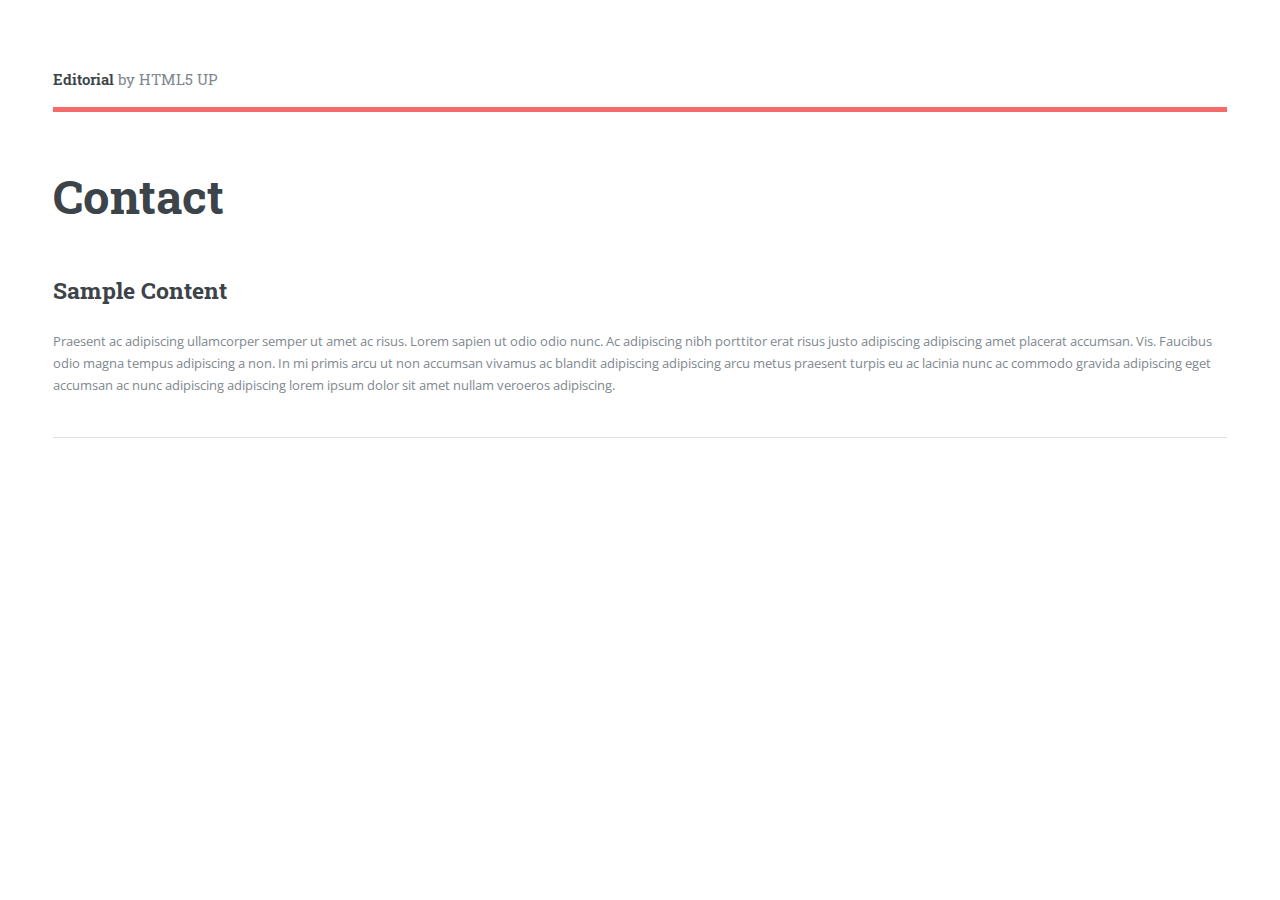
==== contact.html @ 6724f09d "Sitio web original" ====
<!DOCTYPE HTML>
<!--
	Editorial by HTML5 UP
	html5up.net | @ajlkn
	Free for personal and commercial use under the CCA 3.0 license (html5up.net/license)
-->
<html>
	<head>
		<title>Elements - Editorial by HTML5 UP</title>
		<meta charset="utf-8" />
		<meta name="viewport" content="width=device-width, initial-scale=1, user-scalable=no" />
		<link rel="stylesheet" href="assets/css/main.css" />
	</head>
	<body class="is-preload">

		<!-- Wrapper -->
			<div id="wrapper">

				<!-- Main -->
					<div id="main">
						<div class="inner">

							<!-- Header -->
								<header id="header">
									<a href="index.html" class="logo"><strong>Editorial</strong> by HTML5 UP</a>
									<ul class="icons">
										<li><a href="#" class="icon brands fa-twitter"><span class="label">Twitter</span></a></li>
										<li><a href="#" class="icon brands fa-facebook-f"><span class="label">Facebook</span></a></li>
										<li><a href="#" class="icon brands fa-snapchat-ghost"><span class="label">Snapchat</span></a></li>
										<li><a href="#" class="icon brands fa-instagram"><span class="label">Instagram</span></a></li>
										<li><a href="#" class="icon brands fa-medium-m"><span class="label">Medium</span></a></li>
									</ul>
								</header>

							<!-- Content -->
								<section>
									<header class="main">
										<h1>Contact</h1>
									</header>

									<!-- Content -->
										<h2 id="content">Sample Content</h2>
										<p>Praesent ac adipiscing ullamcorper semper ut amet ac risus. Lorem sapien ut odio odio nunc. Ac adipiscing nibh porttitor erat risus justo adipiscing adipiscing amet placerat accumsan. Vis. Faucibus odio magna tempus adipiscing a non. In mi primis arcu ut non accumsan vivamus ac blandit adipiscing adipiscing arcu metus praesent turpis eu ac lacinia nunc ac commodo gravida adipiscing eget accumsan ac nunc adipiscing adipiscing lorem ipsum dolor sit amet nullam veroeros adipiscing.</p>

									<hr class="major" />

										<!-- contact -->
										<!-- /contact -->


								</section>

						</div>
					</div>

				<!-- Sidebar -->
					<div id="sidebar">
						<div class="inner">

							<!-- widget-search -->

							<!-- /widget-search -->

							<!-- menu -->
							
							<!-- /menu -->	
								

							<!-- Section -->
								<section>
									<header class="major">
										<h2>Ante interdum</h2>
									</header>
                                    
                                    <!-- widget-minipost -->

							        <!-- /widget-minipost -->
									

									<ul class="actions">
										<li><a href="#" class="button">More</a></li>
									</ul>
								</section>

							<!-- Section -->
								<section>
									<header class="major">
										<h2>Get in touch</h2>
									</header>
									<p>Sed varius enim lorem ullamcorper dolore aliquam aenean ornare velit lacus, ac varius enim lorem ullamcorper dolore. Proin sed aliquam facilisis ante interdum. Sed nulla amet lorem feugiat tempus aliquam.</p>
									<ul class="contact">
										<li class="icon solid fa-envelope"><a href="#">information@untitled.tld</a></li>
										<li class="icon solid fa-phone">(000) 000-0000</li>
										<li class="icon solid fa-home">1234 Somewhere Road #8254<br />
										Nashville, TN 00000-0000</li>
									</ul>
								</section>

							<!-- Footer -->
								<footer id="footer">
									<p class="copyright">&copy; Untitled. All rights reserved. Demo Images: <a href="https://unsplash.com">Unsplash</a>. Design: <a href="https://html5up.net">HTML5 UP</a>.</p>
								</footer>

						</div>
					</div>

			</div>

		<!-- Scripts -->
			<script src="assets/js/jquery.min.js"></script>
			<script src="assets/js/browser.min.js"></script>
			<script src="assets/js/breakpoints.min.js"></script>
			<script src="assets/js/util.js"></script>
			<script src="assets/js/main.js"></script>

	</body>
</html>
---- assets/css/main.css ----
@import url(fontawesome-all.min.css);
@import url("https://fonts.googleapis.com/css?family=Open+Sans:400,600,400italic,600italic|Roboto+Slab:400,700");
/*
	Editorial by HTML5 UP
	html5up.net | @ajlkn
	Free for personal and commercial use under the CCA 3.0 license (html5up.net/license)
*/
html, body, div, span, applet, object,
iframe, h1, h2, h3, h4, h5, h6, p, blockquote,
pre, a, abbr, acronym, address, big, cite,
code, del, dfn, em, img, ins, kbd, q, s, samp,
small, strike, strong, sub, sup, tt, var, b,
u, i, center, dl, dt, dd, ol, ul, li, fieldset,
form, label, legend, table, caption, tbody,
tfoot, thead, tr, th, td, article, aside,
canvas, details, embed, figure, figcaption,
footer, header, hgroup, menu, nav, output, ruby,
section, summary, time, mark, audio, video {
  margin: 0;
  padding: 0;
  border: 0;
  font-size: 100%;
  font: inherit;
  vertical-align: baseline; }

article, aside, details, figcaption, figure,
footer, header, hgroup, menu, nav, section {
  display: block; }

body {
  line-height: 1; }

ol, ul {
  list-style: none; }

blockquote, q {
  quotes: none; }
  blockquote:before, blockquote:after, q:before, q:after {
    content: '';
    content: none; }

table {
  border-collapse: collapse;
  border-spacing: 0; }

body {
  -webkit-text-size-adjust: none; }

mark {
  background-color: transparent;
  color: inherit; }

input::-moz-focus-inner {
  border: 0;
  padding: 0; }

input, select, textarea {
  -moz-appearance: none;
  -webkit-appearance: none;
  -ms-appearance: none;
  appearance: none; }

/* Basic */
@-ms-viewport {
  width: device-width; }

body {
  -ms-overflow-style: scrollbar; }

@media screen and (max-width: 480px) {
  html, body {
    min-width: 320px; } }

html {
  box-sizing: border-box; }

*, *:before, *:after {
  box-sizing: inherit; }

body {
  background: #ffffff; }
  body.is-preload *, body.is-preload *:before, body.is-preload *:after, body.is-resizing *, body.is-resizing *:before, body.is-resizing *:after {
    -moz-animation: none !important;
    -webkit-animation: none !important;
    -ms-animation: none !important;
    animation: none !important;
    -moz-transition: none !important;
    -webkit-transition: none !important;
    -ms-transition: none !important;
    transition: none !important; }

/* Type */
body, input, select, textarea {
  color: #7f888f;
  font-family: "Open Sans", sans-serif;
  font-size: 13pt;
  font-weight: 400;
  line-height: 1.65; }
  @media screen and (max-width: 1680px) {
    body, input, select, textarea {
      font-size: 11pt; } }
  @media screen and (max-width: 1280px) {
    body, input, select, textarea {
      font-size: 10pt; } }
  @media screen and (max-width: 360px) {
    body, input, select, textarea {
      font-size: 9pt; } }

a {
  -moz-transition: color 0.2s ease-in-out, border-bottom-color 0.2s ease-in-out;
  -webkit-transition: color 0.2s ease-in-out, border-bottom-color 0.2s ease-in-out;
  -ms-transition: color 0.2s ease-in-out, border-bottom-color 0.2s ease-in-out;
  transition: color 0.2s ease-in-out, border-bottom-color 0.2s ease-in-out;
  border-bottom: dotted 1px;
  color: #f56a6a;
  text-decoration: none; }
  a:hover {
    border-bottom-color: #f56a6a;
    color: #f56a6a !important; }
    a:hover strong {
      color: inherit; }

strong, b {
  color: #3d4449;
  font-weight: 600; }

em, i {
  font-style: italic; }

p {
  margin: 0 0 2em 0; }

h1, h2, h3, h4, h5, h6 {
  color: #3d4449;
  font-family: "Roboto Slab", serif;
  font-weight: 700;
  line-height: 1.5;
  margin: 0 0 1em 0; }
  h1 a, h2 a, h3 a, h4 a, h5 a, h6 a {
    color: inherit;
    text-decoration: none;
    border-bottom: 0; }

h1 {
  font-size: 4em;
  margin: 0 0 0.5em 0;
  line-height: 1.3; }

h2 {
  font-size: 1.75em; }

h3 {
  font-size: 1.25em; }

h4 {
  font-size: 1.1em; }

h5 {
  font-size: 0.9em; }

h6 {
  font-size: 0.7em; }

@media screen and (max-width: 1680px) {
  h1 {
    font-size: 3.5em; } }

@media screen and (max-width: 980px) {
  h1 {
    font-size: 3.25em; } }

@media screen and (max-width: 736px) {
  h1 {
    font-size: 2em;
    line-height: 1.4; }
  h2 {
    font-size: 1.5em; } }

sub {
  font-size: 0.8em;
  position: relative;
  top: 0.5em; }

sup {
  font-size: 0.8em;
  position: relative;
  top: -0.5em; }

blockquote {
  border-left: solid 3px rgba(210, 215, 217, 0.75);
  font-style: italic;
  margin: 0 0 2em 0;
  padding: 0.5em 0 0.5em 2em; }

code {
  background: rgba(230, 235, 237, 0.25);
  border-radius: 0.375em;
  border: solid 1px rgba(210, 215, 217, 0.75);
  font-family: "Courier New", monospace;
  font-size: 0.9em;
  margin: 0 0.25em;
  padding: 0.25em 0.65em; }

pre {
  -webkit-overflow-scrolling: touch;
  font-family: "Courier New", monospace;
  font-size: 0.9em;
  margin: 0 0 2em 0; }
  pre code {
    display: block;
    line-height: 1.75;
    padding: 1em 1.5em;
    overflow-x: auto; }

hr {
  border: 0;
  border-bottom: solid 1px rgba(210, 215, 217, 0.75);
  margin: 2em 0; }
  hr.major {
    margin: 3em 0; }

.align-left {
  text-align: left; }

.align-center {
  text-align: center; }

.align-right {
  text-align: right; }

/* Row */
.row {
  display: flex;
  flex-wrap: wrap;
  box-sizing: border-box;
  align-items: stretch; }
  .row > * {
    box-sizing: border-box; }
  .row.gtr-uniform > * > :last-child {
    margin-bottom: 0; }
  .row.aln-left {
    justify-content: flex-start; }
  .row.aln-center {
    justify-content: center; }
  .row.aln-right {
    justify-content: flex-end; }
  .row.aln-top {
    align-items: flex-start; }
  .row.aln-middle {
    align-items: center; }
  .row.aln-bottom {
    align-items: flex-end; }
  .row > .imp {
    order: -1; }
  .row > .col-1 {
    width: 8.33333%; }
  .row > .off-1 {
    margin-left: 8.33333%; }
  .row > .col-2 {
    width: 16.66667%; }
  .row > .off-2 {
    margin-left: 16.66667%; }
  .row > .col-3 {
    width: 25%; }
  .row > .off-3 {
    margin-left: 25%; }
  .row > .col-4 {
    width: 33.33333%; }
  .row > .off-4 {
    margin-left: 33.33333%; }
  .row > .col-5 {
    width: 41.66667%; }
  .row > .off-5 {
    margin-left: 41.66667%; }
  .row > .col-6 {
    width: 50%; }
  .row > .off-6 {
    margin-left: 50%; }
  .row > .col-7 {
    width: 58.33333%; }
  .row > .off-7 {
    margin-left: 58.33333%; }
  .row > .col-8 {
    width: 66.66667%; }
  .row > .off-8 {
    margin-left: 66.66667%; }
  .row > .col-9 {
    width: 75%; }
  .row > .off-9 {
    margin-left: 75%; }
  .row > .col-10 {
    width: 83.33333%; }
  .row > .off-10 {
    margin-left: 83.33333%; }
  .row > .col-11 {
    width: 91.66667%; }
  .row > .off-11 {
    margin-left: 91.66667%; }
  .row > .col-12 {
    width: 100%; }
  .row > .off-12 {
    margin-left: 100%; }
  .row.gtr-0 {
    margin-top: 0;
    margin-left: 0em; }
    .row.gtr-0 > * {
      padding: 0 0 0 0em; }
    .row.gtr-0.gtr-uniform {
      margin-top: 0em; }
      .row.gtr-0.gtr-uniform > * {
        padding-top: 0em; }
  .row.gtr-25 {
    margin-top: 0;
    margin-left: -0.375em; }
    .row.gtr-25 > * {
      padding: 0 0 0 0.375em; }
    .row.gtr-25.gtr-uniform {
      margin-top: -0.375em; }
      .row.gtr-25.gtr-uniform > * {
        padding-top: 0.375em; }
  .row.gtr-50 {
    margin-top: 0;
    margin-left: -0.75em; }
    .row.gtr-50 > * {
      padding: 0 0 0 0.75em; }
    .row.gtr-50.gtr-uniform {
      margin-top: -0.75em; }
      .row.gtr-50.gtr-uniform > * {
        padding-top: 0.75em; }
  .row {
    margin-top: 0;
    margin-left: -1.5em; }
    .row > * {
      padding: 0 0 0 1.5em; }
    .row.gtr-uniform {
      margin-top: -1.5em; }
      .row.gtr-uniform > * {
        padding-top: 1.5em; }
  .row.gtr-150 {
    margin-top: 0;
    margin-left: -2.25em; }
    .row.gtr-150 > * {
      padding: 0 0 0 2.25em; }
    .row.gtr-150.gtr-uniform {
      margin-top: -2.25em; }
      .row.gtr-150.gtr-uniform > * {
        padding-top: 2.25em; }
  .row.gtr-200 {
    margin-top: 0;
    margin-left: -3em; }
    .row.gtr-200 > * {
      padding: 0 0 0 3em; }
    .row.gtr-200.gtr-uniform {
      margin-top: -3em; }
      .row.gtr-200.gtr-uniform > * {
        padding-top: 3em; }
  @media screen and (max-width: 1680px) {
    .row {
      display: flex;
      flex-wrap: wrap;
      box-sizing: border-box;
      align-items: stretch; }
      .row > * {
        box-sizing: border-box; }
      .row.gtr-uniform > * > :last-child {
        margin-bottom: 0; }
      .row.aln-left {
        justify-content: flex-start; }
      .row.aln-center {
        justify-content: center; }
      .row.aln-right {
        justify-content: flex-end; }
      .row.aln-top {
        align-items: flex-start; }
      .row.aln-middle {
        align-items: center; }
      .row.aln-bottom {
        align-items: flex-end; }
      .row > .imp-xlarge {
        order: -1; }
      .row > .col-1-xlarge {
        width: 8.33333%; }
      .row > .off-1-xlarge {
        margin-left: 8.33333%; }
      .row > .col-2-xlarge {
        width: 16.66667%; }
      .row > .off-2-xlarge {
        margin-left: 16.66667%; }
      .row > .col-3-xlarge {
        width: 25%; }
      .row > .off-3-xlarge {
        margin-left: 25%; }
      .row > .col-4-xlarge {
        width: 33.33333%; }
      .row > .off-4-xlarge {
        margin-left: 33.33333%; }
      .row > .col-5-xlarge {
        width: 41.66667%; }
      .row > .off-5-xlarge {
        margin-left: 41.66667%; }
      .row > .col-6-xlarge {
        width: 50%; }
      .row > .off-6-xlarge {
        margin-left: 50%; }
      .row > .col-7-xlarge {
        width: 58.33333%; }
      .row > .off-7-xlarge {
        margin-left: 58.33333%; }
      .row > .col-8-xlarge {
        width: 66.66667%; }
      .row > .off-8-xlarge {
        margin-left: 66.66667%; }
      .row > .col-9-xlarge {
        width: 75%; }
      .row > .off-9-xlarge {
        margin-left: 75%; }
      .row > .col-10-xlarge {
        width: 83.33333%; }
      .row > .off-10-xlarge {
        margin-left: 83.33333%; }
      .row > .col-11-xlarge {
        width: 91.66667%; }
      .row > .off-11-xlarge {
        margin-left: 91.66667%; }
      .row > .col-12-xlarge {
        width: 100%; }
      .row > .off-12-xlarge {
        margin-left: 100%; }
      .row.gtr-0 {
        margin-top: 0;
        margin-left: 0em; }
        .row.gtr-0 > * {
          padding: 0 0 0 0em; }
        .row.gtr-0.gtr-uniform {
          margin-top: 0em; }
          .row.gtr-0.gtr-uniform > * {
            padding-top: 0em; }
      .row.gtr-25 {
        margin-top: 0;
        margin-left: -0.375em; }
        .row.gtr-25 > * {
          padding: 0 0 0 0.375em; }
        .row.gtr-25.gtr-uniform {
          margin-top: -0.375em; }
          .row.gtr-25.gtr-uniform > * {
            padding-top: 0.375em; }
      .row.gtr-50 {
        margin-top: 0;
        margin-left: -0.75em; }
        .row.gtr-50 > * {
          padding: 0 0 0 0.75em; }
        .row.gtr-50.gtr-uniform {
          margin-top: -0.75em; }
          .row.gtr-50.gtr-uniform > * {
            padding-top: 0.75em; }
      .row {
        margin-top: 0;
        margin-left: -1.5em; }
        .row > * {
          padding: 0 0 0 1.5em; }
        .row.gtr-uniform {
          margin-top: -1.5em; }
          .row.gtr-uniform > * {
            padding-top: 1.5em; }
      .row.gtr-150 {
        margin-top: 0;
        margin-left: -2.25em; }
        .row.gtr-150 > * {
          padding: 0 0 0 2.25em; }
        .row.gtr-150.gtr-uniform {
          margin-top: -2.25em; }
          .row.gtr-150.gtr-uniform > * {
            padding-top: 2.25em; }
      .row.gtr-200 {
        margin-top: 0;
        margin-left: -3em; }
        .row.gtr-200 > * {
          padding: 0 0 0 3em; }
        .row.gtr-200.gtr-uniform {
          margin-top: -3em; }
          .row.gtr-200.gtr-uniform > * {
            padding-top: 3em; } }
  @media screen and (max-width: 1280px) {
    .row {
      display: flex;
      flex-wrap: wrap;
      box-sizing: border-box;
      align-items: stretch; }
      .row > * {
        box-sizing: border-box; }
      .row.gtr-uniform > * > :last-child {
        margin-bottom: 0; }
      .row.aln-left {
        justify-content: flex-start; }
      .row.aln-center {
        justify-content: center; }
      .row.aln-right {
        justify-content: flex-end; }
      .row.aln-top {
        align-items: flex-start; }
      .row.aln-middle {
        align-items: center; }
      .row.aln-bottom {
        align-items: flex-end; }
      .row > .imp-large {
        order: -1; }
      .row > .col-1-large {
        width: 8.33333%; }
      .row > .off-1-large {
        margin-left: 8.33333%; }
      .row > .col-2-large {
        width: 16.66667%; }
      .row > .off-2-large {
        margin-left: 16.66667%; }
      .row > .col-3-large {
        width: 25%; }
      .row > .off-3-large {
        margin-left: 25%; }
      .row > .col-4-large {
        width: 33.33333%; }
      .row > .off-4-large {
        margin-left: 33.33333%; }
      .row > .col-5-large {
        width: 41.66667%; }
      .row > .off-5-large {
        margin-left: 41.66667%; }
      .row > .col-6-large {
        width: 50%; }
      .row > .off-6-large {
        margin-left: 50%; }
      .row > .col-7-large {
        width: 58.33333%; }
      .row > .off-7-large {
        margin-left: 58.33333%; }
      .row > .col-8-large {
        width: 66.66667%; }
      .row > .off-8-large {
        margin-left: 66.66667%; }
      .row > .col-9-large {
        width: 75%; }
      .row > .off-9-large {
        margin-left: 75%; }
      .row > .col-10-large {
        width: 83.33333%; }
      .row > .off-10-large {
        margin-left: 83.33333%; }
      .row > .col-11-large {
        width: 91.66667%; }
      .row > .off-11-large {
        margin-left: 91.66667%; }
      .row > .col-12-large {
        width: 100%; }
      .row > .off-12-large {
        margin-left: 100%; }
      .row.gtr-0 {
        margin-top: 0;
        margin-left: 0em; }
        .row.gtr-0 > * {
          padding: 0 0 0 0em; }
        .row.gtr-0.gtr-uniform {
          margin-top: 0em; }
          .row.gtr-0.gtr-uniform > * {
            padding-top: 0em; }
      .row.gtr-25 {
        margin-top: 0;
        margin-left: -0.375em; }
        .row.gtr-25 > * {
          padding: 0 0 0 0.375em; }
        .row.gtr-25.gtr-uniform {
          margin-top: -0.375em; }
          .row.gtr-25.gtr-uniform > * {
            padding-top: 0.375em; }
      .row.gtr-50 {
        margin-top: 0;
        margin-left: -0.75em; }
        .row.gtr-50 > * {
          padding: 0 0 0 0.75em; }
        .row.gtr-50.gtr-uniform {
          margin-top: -0.75em; }
          .row.gtr-50.gtr-uniform > * {
            padding-top: 0.75em; }
      .row {
        margin-top: 0;
        margin-left: -1.5em; }
        .row > * {
          padding: 0 0 0 1.5em; }
        .row.gtr-uniform {
          margin-top: -1.5em; }
          .row.gtr-uniform > * {
            padding-top: 1.5em; }
      .row.gtr-150 {
        margin-top: 0;
        margin-left: -2.25em; }
        .row.gtr-150 > * {
          padding: 0 0 0 2.25em; }
        .row.gtr-150.gtr-uniform {
          margin-top: -2.25em; }
          .row.gtr-150.gtr-uniform > * {
            padding-top: 2.25em; }
      .row.gtr-200 {
        margin-top: 0;
        margin-left: -3em; }
        .row.gtr-200 > * {
          padding: 0 0 0 3em; }
        .row.gtr-200.gtr-uniform {
          margin-top: -3em; }
          .row.gtr-200.gtr-uniform > * {
            padding-top: 3em; } }
  @media screen and (max-width: 980px) {
    .row {
      display: flex;
      flex-wrap: wrap;
      box-sizing: border-box;
      align-items: stretch; }
      .row > * {
        box-sizing: border-box; }
      .row.gtr-uniform > * > :last-child {
        margin-bottom: 0; }
      .row.aln-left {
        justify-content: flex-start; }
      .row.aln-center {
        justify-content: center; }
      .row.aln-right {
        justify-content: flex-end; }
      .row.aln-top {
        align-items: flex-start; }
      .row.aln-middle {
        align-items: center; }
      .row.aln-bottom {
        align-items: flex-end; }
      .row > .imp-medium {
        order: -1; }
      .row > .col-1-medium {
        width: 8.33333%; }
      .row > .off-1-medium {
        margin-left: 8.33333%; }
      .row > .col-2-medium {
        width: 16.66667%; }
      .row > .off-2-medium {
        margin-left: 16.66667%; }
      .row > .col-3-medium {
        width: 25%; }
      .row > .off-3-medium {
        margin-left: 25%; }
      .row > .col-4-medium {
        width: 33.33333%; }
      .row > .off-4-medium {
        margin-left: 33.33333%; }
      .row > .col-5-medium {
        width: 41.66667%; }
      .row > .off-5-medium {
        margin-left: 41.66667%; }
      .row > .col-6-medium {
        width: 50%; }
      .row > .off-6-medium {
        margin-left: 50%; }
      .row > .col-7-medium {
        width: 58.33333%; }
      .row > .off-7-medium {
        margin-left: 58.33333%; }
      .row > .col-8-medium {
        width: 66.66667%; }
      .row > .off-8-medium {
        margin-left: 66.66667%; }
      .row > .col-9-medium {
        width: 75%; }
      .row > .off-9-medium {
        margin-left: 75%; }
      .row > .col-10-medium {
        width: 83.33333%; }
      .row > .off-10-medium {
        margin-left: 83.33333%; }
      .row > .col-11-medium {
        width: 91.66667%; }
      .row > .off-11-medium {
        margin-left: 91.66667%; }
      .row > .col-12-medium {
        width: 100%; }
      .row > .off-12-medium {
        margin-left: 100%; }
      .row.gtr-0 {
        margin-top: 0;
        margin-left: 0em; }
        .row.gtr-0 > * {
          padding: 0 0 0 0em; }
        .row.gtr-0.gtr-uniform {
          margin-top: 0em; }
          .row.gtr-0.gtr-uniform > * {
            padding-top: 0em; }
      .row.gtr-25 {
        margin-top: 0;
        margin-left: -0.375em; }
        .row.gtr-25 > * {
          padding: 0 0 0 0.375em; }
        .row.gtr-25.gtr-uniform {
          margin-top: -0.375em; }
          .row.gtr-25.gtr-uniform > * {
            padding-top: 0.375em; }
      .row.gtr-50 {
        margin-top: 0;
        margin-left: -0.75em; }
        .row.gtr-50 > * {
          padding: 0 0 0 0.75em; }
        .row.gtr-50.gtr-uniform {
          margin-top: -0.75em; }
          .row.gtr-50.gtr-uniform > * {
            padding-top: 0.75em; }
      .row {
        margin-top: 0;
        margin-left: -1.5em; }
        .row > * {
          padding: 0 0 0 1.5em; }
        .row.gtr-uniform {
          margin-top: -1.5em; }
          .row.gtr-uniform > * {
            padding-top: 1.5em; }
      .row.gtr-150 {
        margin-top: 0;
        margin-left: -2.25em; }
        .row.gtr-150 > * {
          padding: 0 0 0 2.25em; }
        .row.gtr-150.gtr-uniform {
          margin-top: -2.25em; }
          .row.gtr-150.gtr-uniform > * {
            padding-top: 2.25em; }
      .row.gtr-200 {
        margin-top: 0;
        margin-left: -3em; }
        .row.gtr-200 > * {
          padding: 0 0 0 3em; }
        .row.gtr-200.gtr-uniform {
          margin-top: -3em; }
          .row.gtr-200.gtr-uniform > * {
            padding-top: 3em; } }
  @media screen and (max-width: 736px) {
    .row {
      display: flex;
      flex-wrap: wrap;
      box-sizing: border-box;
      align-items: stretch; }
      .row > * {
        box-sizing: border-box; }
      .row.gtr-uniform > * > :last-child {
        margin-bottom: 0; }
      .row.aln-left {
        justify-content: flex-start; }
      .row.aln-center {
        justify-content: center; }
      .row.aln-right {
        justify-content: flex-end; }
      .row.aln-top {
        align-items: flex-start; }
      .row.aln-middle {
        align-items: center; }
      .row.aln-bottom {
        align-items: flex-end; }
      .row > .imp-small {
        order: -1; }
      .row > .col-1-small {
        width: 8.33333%; }
      .row > .off-1-small {
        margin-left: 8.33333%; }
      .row > .col-2-small {
        width: 16.66667%; }
      .row > .off-2-small {
        margin-left: 16.66667%; }
      .row > .col-3-small {
        width: 25%; }
      .row > .off-3-small {
        margin-left: 25%; }
      .row > .col-4-small {
        width: 33.33333%; }
      .row > .off-4-small {
        margin-left: 33.33333%; }
      .row > .col-5-small {
        width: 41.66667%; }
      .row > .off-5-small {
        margin-left: 41.66667%; }
      .row > .col-6-small {
        width: 50%; }
      .row > .off-6-small {
        margin-left: 50%; }
      .row > .col-7-small {
        width: 58.33333%; }
      .row > .off-7-small {
        margin-left: 58.33333%; }
      .row > .col-8-small {
        width: 66.66667%; }
      .row > .off-8-small {
        margin-left: 66.66667%; }
      .row > .col-9-small {
        width: 75%; }
      .row > .off-9-small {
        margin-left: 75%; }
      .row > .col-10-small {
        width: 83.33333%; }
      .row > .off-10-small {
        margin-left: 83.33333%; }
      .row > .col-11-small {
        width: 91.66667%; }
      .row > .off-11-small {
        margin-left: 91.66667%; }
      .row > .col-12-small {
        width: 100%; }
      .row > .off-12-small {
        margin-left: 100%; }
      .row.gtr-0 {
        margin-top: 0;
        margin-left: 0em; }
        .row.gtr-0 > * {
          padding: 0 0 0 0em; }
        .row.gtr-0.gtr-uniform {
          margin-top: 0em; }
          .row.gtr-0.gtr-uniform > * {
            padding-top: 0em; }
      .row.gtr-25 {
        margin-top: 0;
        margin-left: -0.375em; }
        .row.gtr-25 > * {
          padding: 0 0 0 0.375em; }
        .row.gtr-25.gtr-uniform {
          margin-top: -0.375em; }
          .row.gtr-25.gtr-uniform > * {
            padding-top: 0.375em; }
      .row.gtr-50 {
        margin-top: 0;
        margin-left: -0.75em; }
        .row.gtr-50 > * {
          padding: 0 0 0 0.75em; }
        .row.gtr-50.gtr-uniform {
          margin-top: -0.75em; }
          .row.gtr-50.gtr-uniform > * {
            padding-top: 0.75em; }
      .row {
        margin-top: 0;
        margin-left: -1.5em; }
        .row > * {
          padding: 0 0 0 1.5em; }
        .row.gtr-uniform {
          margin-top: -1.5em; }
          .row.gtr-uniform > * {
            padding-top: 1.5em; }
      .row.gtr-150 {
        margin-top: 0;
        margin-left: -2.25em; }
        .row.gtr-150 > * {
          padding: 0 0 0 2.25em; }
        .row.gtr-150.gtr-uniform {
          margin-top: -2.25em; }
          .row.gtr-150.gtr-uniform > * {
            padding-top: 2.25em; }
      .row.gtr-200 {
        margin-top: 0;
        margin-left: -3em; }
        .row.gtr-200 > * {
          padding: 0 0 0 3em; }
        .row.gtr-200.gtr-uniform {
          margin-top: -3em; }
          .row.gtr-200.gtr-uniform > * {
            padding-top: 3em; } }
  @media screen and (max-width: 480px) {
    .row {
      display: flex;
      flex-wrap: wrap;
      box-sizing: border-box;
      align-items: stretch; }
      .row > * {
        box-sizing: border-box; }
      .row.gtr-uniform > * > :last-child {
        margin-bottom: 0; }
      .row.aln-left {
        justify-content: flex-start; }
      .row.aln-center {
        justify-content: center; }
      .row.aln-right {
        justify-content: flex-end; }
      .row.aln-top {
        align-items: flex-start; }
      .row.aln-middle {
        align-items: center; }
      .row.aln-bottom {
        align-items: flex-end; }
      .row > .imp-xsmall {
        order: -1; }
      .row > .col-1-xsmall {
        width: 8.33333%; }
      .row > .off-1-xsmall {
        margin-left: 8.33333%; }
      .row > .col-2-xsmall {
        width: 16.66667%; }
      .row > .off-2-xsmall {
        margin-left: 16.66667%; }
      .row > .col-3-xsmall {
        width: 25%; }
      .row > .off-3-xsmall {
        margin-left: 25%; }
      .row > .col-4-xsmall {
        width: 33.33333%; }
      .row > .off-4-xsmall {
        margin-left: 33.33333%; }
      .row > .col-5-xsmall {
        width: 41.66667%; }
      .row > .off-5-xsmall {
        margin-left: 41.66667%; }
      .row > .col-6-xsmall {
        width: 50%; }
      .row > .off-6-xsmall {
        margin-left: 50%; }
      .row > .col-7-xsmall {
        width: 58.33333%; }
      .row > .off-7-xsmall {
        margin-left: 58.33333%; }
      .row > .col-8-xsmall {
        width: 66.66667%; }
      .row > .off-8-xsmall {
        margin-left: 66.66667%; }
      .row > .col-9-xsmall {
        width: 75%; }
      .row > .off-9-xsmall {
        margin-left: 75%; }
      .row > .col-10-xsmall {
        width: 83.33333%; }
      .row > .off-10-xsmall {
        margin-left: 83.33333%; }
      .row > .col-11-xsmall {
        width: 91.66667%; }
      .row > .off-11-xsmall {
        margin-left: 91.66667%; }
      .row > .col-12-xsmall {
        width: 100%; }
      .row > .off-12-xsmall {
        margin-left: 100%; }
      .row.gtr-0 {
        margin-top: 0;
        margin-left: 0em; }
        .row.gtr-0 > * {
          padding: 0 0 0 0em; }
        .row.gtr-0.gtr-uniform {
          margin-top: 0em; }
          .row.gtr-0.gtr-uniform > * {
            padding-top: 0em; }
      .row.gtr-25 {
        margin-top: 0;
        margin-left: -0.375em; }
        .row.gtr-25 > * {
          padding: 0 0 0 0.375em; }
        .row.gtr-25.gtr-uniform {
          margin-top: -0.375em; }
          .row.gtr-25.gtr-uniform > * {
            padding-top: 0.375em; }
      .row.gtr-50 {
        margin-top: 0;
        margin-left: -0.75em; }
        .row.gtr-50 > * {
          padding: 0 0 0 0.75em; }
        .row.gtr-50.gtr-uniform {
          margin-top: -0.75em; }
          .row.gtr-50.gtr-uniform > * {
            padding-top: 0.75em; }
      .row {
        margin-top: 0;
        margin-left: -1.5em; }
        .row > * {
          padding: 0 0 0 1.5em; }
        .row.gtr-uniform {
          margin-top: -1.5em; }
          .row.gtr-uniform > * {
            padding-top: 1.5em; }
      .row.gtr-150 {
        margin-top: 0;
        margin-left: -2.25em; }
        .row.gtr-150 > * {
          padding: 0 0 0 2.25em; }
        .row.gtr-150.gtr-uniform {
          margin-top: -2.25em; }
          .row.gtr-150.gtr-uniform > * {
            padding-top: 2.25em; }
      .row.gtr-200 {
        margin-top: 0;
        margin-left: -3em; }
        .row.gtr-200 > * {
          padding: 0 0 0 3em; }
        .row.gtr-200.gtr-uniform {
          margin-top: -3em; }
          .row.gtr-200.gtr-uniform > * {
            padding-top: 3em; } }

/* Section/Article */
section.special, article.special {
  text-align: center; }

header p {
  font-family: "Roboto Slab", serif;
  font-size: 1em;
  font-weight: 400;
  letter-spacing: 0.075em;
  margin-top: -0.5em;
  text-transform: uppercase; }

header.major > :last-child {
  border-bottom: solid 3px #f56a6a;
  display: inline-block;
  margin: 0 0 2em 0;
  padding: 0 0.75em 0.5em 0; }

header.main > :last-child {
  margin: 0 0 1em 0; }

/* Form */
form {
  margin: 0 0 2em 0; }

label {
  color: #3d4449;
  display: block;
  font-size: 0.9em;
  font-weight: 600;
  margin: 0 0 1em 0; }

input[type="text"],
input[type="password"],
input[type="email"],
input[type="tel"],
input[type="search"],
input[type="url"],
select,
textarea {
  -moz-appearance: none;
  -webkit-appearance: none;
  -ms-appearance: none;
  appearance: none;
  background: #ffffff;
  border-radius: 0.375em;
  border: none;
  border: solid 1px rgba(210, 215, 217, 0.75);
  color: inherit;
  display: block;
  outline: 0;
  padding: 0 1em;
  text-decoration: none;
  width: 100%; }
  input[type="text"]:invalid,
  input[type="password"]:invalid,
  input[type="email"]:invalid,
  input[type="tel"]:invalid,
  input[type="search"]:invalid,
  input[type="url"]:invalid,
  select:invalid,
  textarea:invalid {
    box-shadow: none; }
  input[type="text"]:focus,
  input[type="password"]:focus,
  input[type="email"]:focus,
  input[type="tel"]:focus,
  input[type="search"]:focus,
  input[type="url"]:focus,
  select:focus,
  textarea:focus {
    border-color: #f56a6a;
    box-shadow: 0 0 0 1px #f56a6a; }

select {
  background-image: url("data:image/svg+xml;charset=utf8,%3Csvg xmlns='http://www.w3.org/2000/svg' width='40' height='40' preserveAspectRatio='none' viewBox='0 0 40 40'%3E%3Cpath d='M9.4,12.3l10.4,10.4l10.4-10.4c0.2-0.2,0.5-0.4,0.9-0.4c0.3,0,0.6,0.1,0.9,0.4l3.3,3.3c0.2,0.2,0.4,0.5,0.4,0.9 c0,0.4-0.1,0.6-0.4,0.9L20.7,31.9c-0.2,0.2-0.5,0.4-0.9,0.4c-0.3,0-0.6-0.1-0.9-0.4L4.3,17.3c-0.2-0.2-0.4-0.5-0.4-0.9 c0-0.4,0.1-0.6,0.4-0.9l3.3-3.3c0.2-0.2,0.5-0.4,0.9-0.4S9.1,12.1,9.4,12.3z' fill='rgba(210, 215, 217, 0.75)' /%3E%3C/svg%3E");
  background-size: 1.25em;
  background-repeat: no-repeat;
  background-position: calc(100% - 1em) center;
  height: 2.75em;
  padding-right: 2.75em;
  text-overflow: ellipsis; }
  select option {
    color: #3d4449;
    background: #ffffff; }
  select:focus::-ms-value {
    background-color: transparent; }
  select::-ms-expand {
    display: none; }

input[type="text"],
input[type="password"],
input[type="email"],
input[type="tel"],
input[type="search"],
input[type="url"],
select {
  height: 2.75em; }

textarea {
  padding: 0.75em 1em; }

input[type="checkbox"],
input[type="radio"] {
  -moz-appearance: none;
  -webkit-appearance: none;
  -ms-appearance: none;
  appearance: none;
  display: block;
  float: left;
  margin-right: -2em;
  opacity: 0;
  width: 1em;
  z-index: -1; }
  input[type="checkbox"] + label,
  input[type="radio"] + label {
    text-decoration: none;
    color: #7f888f;
    cursor: pointer;
    display: inline-block;
    font-size: 1em;
    font-weight: 400;
    padding-left: 2.4em;
    padding-right: 0.75em;
    position: relative; }
    input[type="checkbox"] + label:before,
    input[type="radio"] + label:before {
      -moz-osx-font-smoothing: grayscale;
      -webkit-font-smoothing: antialiased;
      display: inline-block;
      font-style: normal;
      font-variant: normal;
      text-rendering: auto;
      line-height: 1;
      text-transform: none !important;
      font-family: 'Font Awesome 5 Free';
      font-weight: 900; }
    input[type="checkbox"] + label:before,
    input[type="radio"] + label:before {
      background: #ffffff;
      border-radius: 0.375em;
      border: solid 1px rgba(210, 215, 217, 0.75);
      content: '';
      display: inline-block;
      font-size: 0.8em;
      height: 2.0625em;
      left: 0;
      line-height: 2.0625em;
      position: absolute;
      text-align: center;
      top: 0;
      width: 2.0625em; }
  input[type="checkbox"]:checked + label:before,
  input[type="radio"]:checked + label:before {
    background: #3d4449;
    border-color: #3d4449;
    color: #ffffff;
    content: '\f00c'; }
  input[type="checkbox"]:focus + label:before,
  input[type="radio"]:focus + label:before {
    border-color: #f56a6a;
    box-shadow: 0 0 0 1px #f56a6a; }

input[type="checkbox"] + label:before {
  border-radius: 0.375em; }

input[type="radio"] + label:before {
  border-radius: 100%; }

::-webkit-input-placeholder {
  color: #9fa3a6 !important;
  opacity: 1.0; }

:-moz-placeholder {
  color: #9fa3a6 !important;
  opacity: 1.0; }

::-moz-placeholder {
  color: #9fa3a6 !important;
  opacity: 1.0; }

:-ms-input-placeholder {
  color: #9fa3a6 !important;
  opacity: 1.0; }

/* Box */
.box {
  border-radius: 0.375em;
  border: solid 1px rgba(210, 215, 217, 0.75);
  margin-bottom: 2em;
  padding: 1.5em; }
  .box > :last-child,
  .box > :last-child > :last-child,
  .box > :last-child > :last-child > :last-child {
    margin-bottom: 0; }
  .box.alt {
    border: 0;
    border-radius: 0;
    padding: 0; }

/* Icon */
.icon {
  text-decoration: none;
  border-bottom: none;
  position: relative; }
  .icon:before {
    -moz-osx-font-smoothing: grayscale;
    -webkit-font-smoothing: antialiased;
    display: inline-block;
    font-style: normal;
    font-variant: normal;
    text-rendering: auto;
    line-height: 1;
    text-transform: none !important;
    font-family: 'Font Awesome 5 Free';
    font-weight: 400; }
  .icon > .label {
    display: none; }
  .icon:before {
    line-height: inherit; }
  .icon.solid:before {
    font-weight: 900; }
  .icon.brands:before {
    font-family: 'Font Awesome 5 Brands'; }

/* Image */
.image {
  border-radius: 0.375em;
  border: 0;
  display: inline-block;
  position: relative; }
  .image img {
    border-radius: 0.375em;
    display: block; }
  .image.left, .image.right {
    max-width: 40%; }
    .image.left img, .image.right img {
      width: 100%; }
  .image.left {
    float: left;
    padding: 0 1.5em 1em 0;
    top: 0.25em; }
  .image.right {
    float: right;
    padding: 0 0 1em 1.5em;
    top: 0.25em; }
  .image.fit {
    display: block;
    margin: 0 0 2em 0;
    width: 100%; }
    .image.fit img {
      width: 100%; }
  .image.main {
    display: block;
    margin: 0 0 3em 0;
    width: 100%; }
    .image.main img {
      width: 100%; }

a.image {
  overflow: hidden; }
  a.image img {
    -moz-transition: -moz-transform 0.2s ease;
    -webkit-transition: -webkit-transform 0.2s ease;
    -ms-transition: -ms-transform 0.2s ease;
    transition: transform 0.2s ease; }
  a.image:hover img {
    -moz-transform: scale(1.075);
    -webkit-transform: scale(1.075);
    -ms-transform: scale(1.075);
    transform: scale(1.075); }

/* List */
ol {
  list-style: decimal;
  margin: 0 0 2em 0;
  padding-left: 1.25em; }
  ol li {
    padding-left: 0.25em; }

ul {
  list-style: disc;
  margin: 0 0 2em 0;
  padding-left: 1em; }
  ul li {
    padding-left: 0.5em; }
  ul.alt {
    list-style: none;
    padding-left: 0; }
    ul.alt li {
      border-top: solid 1px rgba(210, 215, 217, 0.75);
      padding: 0.5em 0; }
      ul.alt li:first-child {
        border-top: 0;
        padding-top: 0; }

dl {
  margin: 0 0 2em 0; }
  dl dt {
    display: block;
    font-weight: 600;
    margin: 0 0 1em 0; }
  dl dd {
    margin-left: 2em; }

/* Actions */
ul.actions {
  display: -moz-flex;
  display: -webkit-flex;
  display: -ms-flex;
  display: flex;
  cursor: default;
  list-style: none;
  margin-left: -1em;
  padding-left: 0; }
  ul.actions li {
    padding: 0 0 0 1em;
    vertical-align: middle; }
  ul.actions.special {
    -moz-justify-content: center;
    -webkit-justify-content: center;
    -ms-justify-content: center;
    justify-content: center;
    width: 100%;
    margin-left: 0; }
    ul.actions.special li:first-child {
      padding-left: 0; }
  ul.actions.stacked {
    -moz-flex-direction: column;
    -webkit-flex-direction: column;
    -ms-flex-direction: column;
    flex-direction: column;
    margin-left: 0; }
    ul.actions.stacked li {
      padding: 1.3em 0 0 0; }
      ul.actions.stacked li:first-child {
        padding-top: 0; }
  ul.actions.fit {
    width: calc(100% + 1em); }
    ul.actions.fit li {
      -moz-flex-grow: 1;
      -webkit-flex-grow: 1;
      -ms-flex-grow: 1;
      flex-grow: 1;
      -moz-flex-shrink: 1;
      -webkit-flex-shrink: 1;
      -ms-flex-shrink: 1;
      flex-shrink: 1;
      width: 100%; }
      ul.actions.fit li > * {
        width: 100%; }
    ul.actions.fit.stacked {
      width: 100%; }

/* Icons */
ul.icons {
  cursor: default;
  list-style: none;
  padding-left: 0; }
  ul.icons li {
    display: inline-block;
    padding: 0 1em 0 0; }
    ul.icons li:last-child {
      padding-right: 0; }
    ul.icons li .icon {
      color: inherit; }
      ul.icons li .icon:before {
        font-size: 1.25em; }

/* Contact */
ul.contact {
  list-style: none;
  padding: 0; }
  ul.contact li {
    text-decoration: none;
    border-top: solid 1px rgba(210, 215, 217, 0.75);
    margin: 1.5em 0 0 0;
    padding: 1.5em 0 0 3em;
    position: relative; }
    ul.contact li:before {
      -moz-osx-font-smoothing: grayscale;
      -webkit-font-smoothing: antialiased;
      display: inline-block;
      font-style: normal;
      font-variant: normal;
      text-rendering: auto;
      line-height: 1;
      text-transform: none !important;
      font-family: 'Font Awesome 5 Free';
      font-weight: 400; }
    ul.contact li:before {
      color: #f56a6a;
      display: inline-block;
      font-size: 1.5em;
      height: 1.125em;
      left: 0;
      line-height: 1.125em;
      position: absolute;
      text-align: center;
      top: 1em;
      width: 1.5em; }
    ul.contact li:first-child {
      border-top: 0;
      margin-top: 0;
      padding-top: 0; }
      ul.contact li:first-child:before {
        top: 0; }
    ul.contact li a {
      color: inherit; }

/* Pagination */
ul.pagination {
  cursor: default;
  list-style: none;
  padding-left: 0; }
  ul.pagination li {
    display: inline-block;
    padding-left: 0;
    vertical-align: middle; }
    ul.pagination li > .page {
      -moz-transition: background-color 0.2s ease-in-out, color 0.2s ease-in-out;
      -webkit-transition: background-color 0.2s ease-in-out, color 0.2s ease-in-out;
      -ms-transition: background-color 0.2s ease-in-out, color 0.2s ease-in-out;
      transition: background-color 0.2s ease-in-out, color 0.2s ease-in-out;
      border-bottom: 0;
      border-radius: 0.375em;
      display: inline-block;
      font-size: 0.8em;
      font-weight: 600;
      height: 2em;
      line-height: 2em;
      margin: 0 0.125em;
      min-width: 2em;
      padding: 0 0.5em;
      text-align: center; }
      ul.pagination li > .page.active {
        background-color: #f56a6a;
        color: #ffffff !important; }
        ul.pagination li > .page.active:hover {
          background-color: #f67878; }
        ul.pagination li > .page.active:active {
          background-color: #f45c5c; }
    ul.pagination li:first-child {
      padding-right: 0.75em; }
    ul.pagination li:last-child {
      padding-left: 0.75em; }
  @media screen and (max-width: 480px) {
    ul.pagination li:nth-child(n+2):nth-last-child(n+2) {
      display: none; }
    ul.pagination li:first-child {
      padding-right: 0; } }

/* Table */
.table-wrapper {
  -webkit-overflow-scrolling: touch;
  overflow-x: auto; }

table {
  margin: 0 0 2em 0;
  width: 100%; }
  table tbody tr {
    border: solid 1px rgba(210, 215, 217, 0.75);
    border-left: 0;
    border-right: 0; }
    table tbody tr:nth-child(2n + 1) {
      background-color: rgba(230, 235, 237, 0.25); }
  table td {
    padding: 0.75em 0.75em; }
  table th {
    color: #3d4449;
    font-size: 0.9em;
    font-weight: 600;
    padding: 0 0.75em 0.75em 0.75em;
    text-align: left; }
  table thead {
    border-bottom: solid 2px rgba(210, 215, 217, 0.75); }
  table tfoot {
    border-top: solid 2px rgba(210, 215, 217, 0.75); }
  table.alt {
    border-collapse: separate; }
    table.alt tbody tr td {
      border: solid 1px rgba(210, 215, 217, 0.75);
      border-left-width: 0;
      border-top-width: 0; }
      table.alt tbody tr td:first-child {
        border-left-width: 1px; }
    table.alt tbody tr:first-child td {
      border-top-width: 1px; }
    table.alt thead {
      border-bottom: 0; }
    table.alt tfoot {
      border-top: 0; }

/* Button */
input[type="submit"],
input[type="reset"],
input[type="button"],
button,
.button {
  -moz-appearance: none;
  -webkit-appearance: none;
  -ms-appearance: none;
  appearance: none;
  -moz-transition: background-color 0.2s ease-in-out, color 0.2s ease-in-out;
  -webkit-transition: background-color 0.2s ease-in-out, color 0.2s ease-in-out;
  -ms-transition: background-color 0.2s ease-in-out, color 0.2s ease-in-out;
  transition: background-color 0.2s ease-in-out, color 0.2s ease-in-out;
  background-color: transparent;
  border-radius: 0.375em;
  border: 0;
  box-shadow: inset 0 0 0 2px #f56a6a;
  color: #f56a6a !important;
  cursor: pointer;
  display: inline-block;
  font-family: "Roboto Slab", serif;
  font-size: 0.8em;
  font-weight: 700;
  height: 3.5em;
  letter-spacing: 0.075em;
  line-height: 3.5em;
  padding: 0 2.25em;
  text-align: center;
  text-decoration: none;
  text-transform: uppercase;
  white-space: nowrap; }
  input[type="submit"]:hover,
  input[type="reset"]:hover,
  input[type="button"]:hover,
  button:hover,
  .button:hover {
    background-color: rgba(245, 106, 106, 0.05); }
  input[type="submit"]:active,
  input[type="reset"]:active,
  input[type="button"]:active,
  button:active,
  .button:active {
    background-color: rgba(245, 106, 106, 0.15); }
  input[type="submit"].icon:before,
  input[type="reset"].icon:before,
  input[type="button"].icon:before,
  button.icon:before,
  .button.icon:before {
    margin-right: 0.5em; }
  input[type="submit"].fit,
  input[type="reset"].fit,
  input[type="button"].fit,
  button.fit,
  .button.fit {
    width: 100%; }
  input[type="submit"].small,
  input[type="reset"].small,
  input[type="button"].small,
  button.small,
  .button.small {
    font-size: 0.6em; }
  input[type="submit"].large,
  input[type="reset"].large,
  input[type="button"].large,
  button.large,
  .button.large {
    font-size: 1em;
    height: 3.65em;
    line-height: 3.65em; }
  input[type="submit"].primary,
  input[type="reset"].primary,
  input[type="button"].primary,
  button.primary,
  .button.primary {
    background-color: #f56a6a;
    box-shadow: none;
    color: #ffffff !important; }
    input[type="submit"].primary:hover,
    input[type="reset"].primary:hover,
    input[type="button"].primary:hover,
    button.primary:hover,
    .button.primary:hover {
      background-color: #f67878; }
    input[type="submit"].primary:active,
    input[type="reset"].primary:active,
    input[type="button"].primary:active,
    button.primary:active,
    .button.primary:active {
      background-color: #f45c5c; }
  input[type="submit"].disabled, input[type="submit"]:disabled,
  input[type="reset"].disabled,
  input[type="reset"]:disabled,
  input[type="button"].disabled,
  input[type="button"]:disabled,
  button.disabled,
  button:disabled,
  .button.disabled,
  .button:disabled {
    pointer-events: none;
    opacity: 0.25; }

/* Mini Posts */
.mini-posts article {
  border-top: solid 1px rgba(210, 215, 217, 0.75);
  margin-top: 2em;
  padding-top: 2em; }
  .mini-posts article .image {
    display: block;
    margin: 0 0 1.5em 0; }
    .mini-posts article .image img {
      display: block;
      width: 100%; }
  .mini-posts article:first-child {
    border-top: 0;
    margin-top: 0;
    padding-top: 0; }

/* Features */
.features {
  display: -moz-flex;
  display: -webkit-flex;
  display: -ms-flex;
  display: flex;
  -moz-flex-wrap: wrap;
  -webkit-flex-wrap: wrap;
  -ms-flex-wrap: wrap;
  flex-wrap: wrap;
  margin: 0 0 2em -3em;
  width: calc(100% + 3em); }
  .features article {
    -moz-align-items: center;
    -webkit-align-items: center;
    -ms-align-items: center;
    align-items: center;
    display: -moz-flex;
    display: -webkit-flex;
    display: -ms-flex;
    display: flex;
    margin: 0 0 3em 3em;
    position: relative;
    width: calc(50% - 3em); }
    .features article:nth-child(2n - 1) {
      margin-right: 1.5em; }
    .features article:nth-child(2n) {
      margin-left: 1.5em; }
    .features article:nth-last-child(1), .features article:nth-last-child(2) {
      margin-bottom: 0; }
    .features article .icon {
      -moz-flex-grow: 0;
      -webkit-flex-grow: 0;
      -ms-flex-grow: 0;
      flex-grow: 0;
      -moz-flex-shrink: 0;
      -webkit-flex-shrink: 0;
      -ms-flex-shrink: 0;
      flex-shrink: 0;
      display: block;
      height: 10em;
      line-height: 10em;
      margin: 0 2em 0 0;
      text-align: center;
      width: 10em; }
      .features article .icon:before {
        color: #f56a6a;
        font-size: 2.75rem;
        position: relative;
        top: 0.05em; }
      .features article .icon:after {
        -moz-transform: rotate(45deg);
        -webkit-transform: rotate(45deg);
        -ms-transform: rotate(45deg);
        transform: rotate(45deg);
        border-radius: 0.25rem;
        border: solid 2px rgba(210, 215, 217, 0.75);
        content: '';
        display: block;
        height: 7em;
        left: 50%;
        margin: -3.5em 0 0 -3.5em;
        position: absolute;
        top: 50%;
        width: 7em; }
    .features article .content {
      -moz-flex-grow: 1;
      -webkit-flex-grow: 1;
      -ms-flex-grow: 1;
      flex-grow: 1;
      -moz-flex-shrink: 1;
      -webkit-flex-shrink: 1;
      -ms-flex-shrink: 1;
      flex-shrink: 1;
      width: 100%; }
      .features article .content > :last-child {
        margin-bottom: 0; }
  @media screen and (max-width: 980px) {
    .features {
      margin: 0 0 2em 0;
      width: 100%; }
      .features article {
        margin: 0 0 3em 0;
        width: 100%; }
        .features article:nth-child(2n - 1) {
          margin-right: 0; }
        .features article:nth-child(2n) {
          margin-left: 0; }
        .features article:nth-last-child(1), .features article:nth-last-child(2) {
          margin-bottom: 3em; }
        .features article:last-child {
          margin-bottom: 0; }
        .features article .icon {
          height: 8em;
          line-height: 8em;
          width: 8em; }
          .features article .icon:before {
            font-size: 2.25rem; }
          .features article .icon:after {
            height: 6em;
            margin: -3em 0 0 -3em;
            width: 6em; } }
  @media screen and (max-width: 480px) {
    .features article {
      -moz-flex-direction: column;
      -webkit-flex-direction: column;
      -ms-flex-direction: column;
      flex-direction: column;
      -moz-align-items: -moz-flex-start;
      -webkit-align-items: -webkit-flex-start;
      -ms-align-items: -ms-flex-start;
      align-items: flex-start; }
      .features article .icon {
        height: 6em;
        line-height: 6em;
        margin: 0 0 1.5em 0;
        width: 6em; }
        .features article .icon:before {
          font-size: 1.5rem; }
        .features article .icon:after {
          height: 4em;
          margin: -2em 0 0 -2em;
          width: 4em; } }
  @media screen and (max-width: 480px) {
    .features article .icon:before {
      font-size: 1.25rem; } }

/* Posts */
.posts {
  display: -moz-flex;
  display: -webkit-flex;
  display: -ms-flex;
  display: flex;
  -moz-flex-wrap: wrap;
  -webkit-flex-wrap: wrap;
  -ms-flex-wrap: wrap;
  flex-wrap: wrap;
  margin: 0 0 2em -6em;
  width: calc(100% + 6em); }
  .posts article {
    -moz-flex-grow: 0;
    -webkit-flex-grow: 0;
    -ms-flex-grow: 0;
    flex-grow: 0;
    -moz-flex-shrink: 1;
    -webkit-flex-shrink: 1;
    -ms-flex-shrink: 1;
    flex-shrink: 1;
    margin: 0 0 6em 6em;
    position: relative;
    width: calc(33.33333% - 6em); }
    .posts article:before {
      background: rgba(210, 215, 217, 0.75);
      content: '';
      display: block;
      height: calc(100% + 6em);
      left: -3em;
      position: absolute;
      top: 0;
      width: 1px; }
    .posts article:after {
      background: rgba(210, 215, 217, 0.75);
      bottom: -3em;
      content: '';
      display: block;
      height: 1px;
      position: absolute;
      right: 0;
      width: calc(100% + 6em); }
    .posts article > :last-child {
      margin-bottom: 0; }
    .posts article .image {
      display: block;
      margin: 0 0 2em 0; }
      .posts article .image img {
        display: block;
        width: 100%; }
  @media screen and (min-width: 1681px) {
    .posts article:nth-child(3n + 1):before {
      display: none; }
    .posts article:nth-child(3n + 1):after {
      width: 100%; }
    .posts article:nth-last-child(1), .posts article:nth-last-child(2), .posts article:nth-last-child(3) {
      margin-bottom: 0; }
      .posts article:nth-last-child(1):before, .posts article:nth-last-child(2):before, .posts article:nth-last-child(3):before {
        height: 100%; }
      .posts article:nth-last-child(1):after, .posts article:nth-last-child(2):after, .posts article:nth-last-child(3):after {
        display: none; } }
  @media screen and (max-width: 1680px) {
    .posts article {
      width: calc(50% - 6em); }
      .posts article:nth-last-child(3) {
        margin-bottom: 6em; } }
  @media screen and (min-width: 481px) and (max-width: 1680px) {
    .posts article:nth-child(2n + 1):before {
      display: none; }
    .posts article:nth-child(2n + 1):after {
      width: 100%; }
    .posts article:nth-last-child(1), .posts article:nth-last-child(2) {
      margin-bottom: 0; }
      .posts article:nth-last-child(1):before, .posts article:nth-last-child(2):before {
        height: 100%; }
      .posts article:nth-last-child(1):after, .posts article:nth-last-child(2):after {
        display: none; } }
  @media screen and (max-width: 736px) {
    .posts {
      margin: 0 0 2em -4.5em;
      width: calc(100% + 4.5em); }
      .posts article {
        margin: 0 0 4.5em 4.5em;
        width: calc(50% - 4.5em); }
        .posts article:before {
          height: calc(100% + 4.5em);
          left: -2.25em; }
        .posts article:after {
          bottom: -2.25em;
          width: calc(100% + 4.5em); }
        .posts article:nth-last-child(3) {
          margin-bottom: 4.5em; } }
  @media screen and (max-width: 480px) {
    .posts {
      margin: 0 0 2em 0;
      width: 100%; }
      .posts article {
        margin: 0 0 4.5em 0;
        width: 100%; }
        .posts article:before {
          display: none; }
        .posts article:after {
          width: 100%; }
        .posts article:last-child {
          margin-bottom: 0; }
          .posts article:last-child:after {
            display: none; } }

/* Wrapper */
#wrapper {
  display: -moz-flex;
  display: -webkit-flex;
  display: -ms-flex;
  display: flex;
  -moz-flex-direction: row-reverse;
  -webkit-flex-direction: row-reverse;
  -ms-flex-direction: row-reverse;
  flex-direction: row-reverse;
  min-height: 100vh; }

/* Main */
#main {
  -moz-flex-grow: 1;
  -webkit-flex-grow: 1;
  -ms-flex-grow: 1;
  flex-grow: 1;
  -moz-flex-shrink: 1;
  -webkit-flex-shrink: 1;
  -ms-flex-shrink: 1;
  flex-shrink: 1;
  width: 100%; }
  #main > .inner {
    padding: 0 6em 0.1em 6em ;
    margin: 0 auto;
    max-width: 110em; }
    #main > .inner > section {
      padding: 6em 0 4em 0 ;
      border-top: solid 2px rgba(210, 215, 217, 0.75); }
      #main > .inner > section:first-of-type {
        border-top: 0 !important; }
  @media screen and (max-width: 1680px) {
    #main > .inner {
      padding: 0 5em 0.1em 5em ; }
      #main > .inner > section {
        padding: 5em 0 3em 0 ; } }
  @media screen and (max-width: 1280px) {
    #main > .inner {
      padding: 0 4em 0.1em 4em ; }
      #main > .inner > section {
        padding: 4em 0 2em 0 ; } }
  @media screen and (max-width: 736px) {
    #main > .inner {
      padding: 0 2em 0.1em 2em ; }
      #main > .inner > section {
        padding: 3em 0 1em 0 ; } }

/* Sidebar */
#search form {
  text-decoration: none;
  position: relative; }
  #search form:before {
    -moz-osx-font-smoothing: grayscale;
    -webkit-font-smoothing: antialiased;
    display: inline-block;
    font-style: normal;
    font-variant: normal;
    text-rendering: auto;
    line-height: 1;
    text-transform: none !important;
    font-family: 'Font Awesome 5 Free';
    font-weight: 900; }
  #search form:before {
    -moz-transform: scaleX(-1);
    -webkit-transform: scaleX(-1);
    -ms-transform: scaleX(-1);
    transform: scaleX(-1);
    color: #7f888f;
    content: '\f002';
    cursor: default;
    display: block;
    font-size: 1.5em;
    height: 2em;
    line-height: 2em;
    opacity: 0.325;
    position: absolute;
    right: 0;
    text-align: center;
    top: 0;
    width: 2em; }
  #search form input[type="text"] {
    padding-right: 2.75em; }

#sidebar {
  -moz-flex-grow: 0;
  -webkit-flex-grow: 0;
  -ms-flex-grow: 0;
  flex-grow: 0;
  -moz-flex-shrink: 0;
  -webkit-flex-shrink: 0;
  -ms-flex-shrink: 0;
  flex-shrink: 0;
  -moz-transition: margin-left 0.5s ease, box-shadow 0.5s ease;
  -webkit-transition: margin-left 0.5s ease, box-shadow 0.5s ease;
  -ms-transition: margin-left 0.5s ease, box-shadow 0.5s ease;
  transition: margin-left 0.5s ease, box-shadow 0.5s ease;
  background-color: #f5f6f7;
  font-size: 0.9em;
  position: relative;
  width: 26em; }
  #sidebar h2 {
    font-size: 1.38889em; }
  #sidebar > .inner {
    padding: 2.22222em 2.22222em 2.44444em 2.22222em ;
    position: relative;
    width: 26em; }
    #sidebar > .inner > * {
      border-bottom: solid 2px rgba(210, 215, 217, 0.75);
      margin: 0 0 3.5em 0;
      padding: 0 0 3.5em 0; }
      #sidebar > .inner > * > :last-child {
        margin-bottom: 0; }
      #sidebar > .inner > *:last-child {
        border-bottom: 0;
        margin-bottom: 0;
        padding-bottom: 0; }
    #sidebar > .inner > .alt {
      background-color: #eff1f2;
      border-bottom: 0;
      margin: -2.22222em 0 4.44444em -2.22222em;
      padding: 2.22222em;
      width: calc(100% + 4.44444em); }
  #sidebar .toggle {
    text-decoration: none;
    -moz-transition: left 0.5s ease;
    -webkit-transition: left 0.5s ease;
    -ms-transition: left 0.5s ease;
    transition: left 0.5s ease;
    -webkit-tap-highlight-color: rgba(255, 255, 255, 0);
    border: 0;
    display: block;
    height: 7.5em;
    left: 26em;
    line-height: 7.5em;
    outline: 0;
    overflow: hidden;
    position: absolute;
    text-align: center;
    text-indent: -15em;
    white-space: nowrap;
    top: 0;
    width: 6em;
    z-index: 10000; }
    #sidebar .toggle:before {
      -moz-osx-font-smoothing: grayscale;
      -webkit-font-smoothing: antialiased;
      display: inline-block;
      font-style: normal;
      font-variant: normal;
      text-rendering: auto;
      line-height: 1;
      text-transform: none !important;
      font-family: 'Font Awesome 5 Free';
      font-weight: 900; }
    #sidebar .toggle:before {
      content: '\f0c9';
      font-size: 2rem;
      height: inherit;
      left: 0;
      line-height: inherit;
      position: absolute;
      text-indent: 0;
      top: 0;
      width: inherit; }
  #sidebar.inactive {
    margin-left: -26em; }
  @media screen and (max-width: 1680px) {
    #sidebar {
      width: 24em; }
      #sidebar > .inner {
        padding: 1.66667em 1.66667em 1.33333em 1.66667em ;
        width: 24em; }
        #sidebar > .inner > .alt {
          margin: -1.66667em 0 3.33333em -1.66667em;
          padding: 1.66667em;
          width: calc(100% + 3.33333em); }
      #sidebar .toggle {
        height: 6.25em;
        left: 24em;
        line-height: 6.25em;
        text-indent: 5em;
        width: 5em; }
        #sidebar .toggle:before {
          font-size: 1.5rem; }
      #sidebar.inactive {
        margin-left: -24em; } }
  @media screen and (max-width: 1280px) {
    #sidebar {
      box-shadow: 0 0 5em 0 rgba(0, 0, 0, 0.175);
      height: 100%;
      left: 0;
      position: fixed;
      top: 0;
      z-index: 10000; }
      #sidebar.inactive {
        box-shadow: none; }
      #sidebar > .inner {
        -webkit-overflow-scrolling: touch;
        height: 100%;
        left: 0;
        overflow-x: hidden;
        overflow-y: auto;
        position: absolute;
        top: 0; }
        #sidebar > .inner:after {
          content: '';
          display: block;
          height: 4em;
          width: 100%; }
      #sidebar .toggle {
        text-indent: 6em;
        width: 6em; }
        #sidebar .toggle:before {
          font-size: 1.5rem;
          margin-left: -0.4375em; }
      body.is-preload #sidebar {
        display: none; } }
  @media screen and (max-width: 736px) {
    #sidebar .toggle {
      text-indent: 7.25em;
      width: 7.25em; }
      #sidebar .toggle:before {
        color: #7f888f;
        margin-left: -0.0625em;
        margin-top: -0.25em;
        font-size: 1.1rem;
        z-index: 1; }
      #sidebar .toggle:after {
        background: rgba(222, 225, 226, 0.75);
        border-radius: 0.375em;
        content: '';
        height: 3.5em;
        left: 1em;
        position: absolute;
        top: 1em;
        width: 5em; } }

/* Header */
#header {
  display: -moz-flex;
  display: -webkit-flex;
  display: -ms-flex;
  display: flex;
  border-bottom: solid 5px #f56a6a;
  padding: 6em 0 1em 0;
  position: relative; }
  #header > * {
    -moz-flex: 1;
    -webkit-flex: 1;
    -ms-flex: 1;
    flex: 1;
    margin-bottom: 0; }
  #header .logo {
    border-bottom: 0;
    color: inherit;
    font-family: "Roboto Slab", serif;
    font-size: 1.125em; }
  #header .icons {
    text-align: right; }
  @media screen and (max-width: 1680px) {
    #header {
      padding-top: 5em; } }
  @media screen and (max-width: 736px) {
    #header {
      padding-top: 6.5em; }
      #header .logo {
        font-size: 1.25em;
        margin: 0; }
      #header .icons {
        height: 5em;
        line-height: 5em;
        position: absolute;
        right: -0.5em;
        top: 0; } }

/* Banner */
#banner {
  padding: 6em 0 4em 0 ;
  display: -moz-flex;
  display: -webkit-flex;
  display: -ms-flex;
  display: flex; }
  #banner h1 {
    margin-top: -0.125em; }
  #banner .content {
    -moz-flex-grow: 1;
    -webkit-flex-grow: 1;
    -ms-flex-grow: 1;
    flex-grow: 1;
    -moz-flex-shrink: 1;
    -webkit-flex-shrink: 1;
    -ms-flex-shrink: 1;
    flex-shrink: 1;
    width: 50%; }
  #banner .image {
    -moz-flex-grow: 0;
    -webkit-flex-grow: 0;
    -ms-flex-grow: 0;
    flex-grow: 0;
    -moz-flex-shrink: 0;
    -webkit-flex-shrink: 0;
    -ms-flex-shrink: 0;
    flex-shrink: 0;
    display: block;
    margin: 0 0 2em 4em;
    width: 50%; }
    #banner .image img {
      height: 100%;
      -moz-object-fit: cover;
      -webkit-object-fit: cover;
      -ms-object-fit: cover;
      object-fit: cover;
      -moz-object-position: center;
      -webkit-object-position: center;
      -ms-object-position: center;
      object-position: center;
      width: 100%; }
  @media screen and (orientation: portrait) {
    #banner {
      -moz-flex-direction: column-reverse;
      -webkit-flex-direction: column-reverse;
      -ms-flex-direction: column-reverse;
      flex-direction: column-reverse; }
      #banner h1 br {
        display: none; }
      #banner .content {
        -moz-flex-grow: 0;
        -webkit-flex-grow: 0;
        -ms-flex-grow: 0;
        flex-grow: 0;
        -moz-flex-shrink: 0;
        -webkit-flex-shrink: 0;
        -ms-flex-shrink: 0;
        flex-shrink: 0;
        width: 100%; }
      #banner .image {
        -moz-flex-grow: 0;
        -webkit-flex-grow: 0;
        -ms-flex-grow: 0;
        flex-grow: 0;
        -moz-flex-shrink: 0;
        -webkit-flex-shrink: 0;
        -ms-flex-shrink: 0;
        flex-shrink: 0;
        margin: 0 0 4em 0;
        height: 25em;
        max-height: 50vh;
        min-height: 18em;
        width: 100%; } }
  @media screen and (orientation: portrait) and (max-width: 480px) {
    #banner .image {
      max-height: 35vh; } }

/* Footer */
#footer .copyright {
  color: #9fa3a6;
  font-size: 0.9em; }
  #footer .copyright a {
    color: inherit; }

/* Menu */
#menu ul {
  -moz-user-select: none;
  -webkit-user-select: none;
  -ms-user-select: none;
  user-select: none;
  color: #3d4449;
  font-family: "Roboto Slab", serif;
  font-weight: 400;
  letter-spacing: 0.075em;
  list-style: none;
  margin-bottom: 0;
  padding: 0;
  text-transform: uppercase; }
  #menu ul a, #menu ul span {
    border-bottom: 0;
    color: inherit;
    cursor: pointer;
    display: block;
    font-size: 0.9em;
    padding: 0.625em 0; }
    #menu ul a:hover, #menu ul span:hover {
      color: #f56a6a; }
    #menu ul a.opener, #menu ul span.opener {
      -moz-transition: color 0.2s ease-in-out;
      -webkit-transition: color 0.2s ease-in-out;
      -ms-transition: color 0.2s ease-in-out;
      transition: color 0.2s ease-in-out;
      text-decoration: none;
      -webkit-tap-highlight-color: rgba(255, 255, 255, 0);
      position: relative; }
      #menu ul a.opener:before, #menu ul span.opener:before {
        -moz-osx-font-smoothing: grayscale;
        -webkit-font-smoothing: antialiased;
        display: inline-block;
        font-style: normal;
        font-variant: normal;
        text-rendering: auto;
        line-height: 1;
        text-transform: none !important;
        font-family: 'Font Awesome 5 Free';
        font-weight: 900; }
      #menu ul a.opener:before, #menu ul span.opener:before {
        -moz-transition: color 0.2s ease-in-out, -moz-transform 0.2s ease-in-out;
        -webkit-transition: color 0.2s ease-in-out, -webkit-transform 0.2s ease-in-out;
        -ms-transition: color 0.2s ease-in-out, -ms-transform 0.2s ease-in-out;
        transition: color 0.2s ease-in-out, transform 0.2s ease-in-out;
        color: #9fa3a6;
        content: '\f078';
        position: absolute;
        right: 0; }
      #menu ul a.opener:hover:before, #menu ul span.opener:hover:before {
        color: #f56a6a; }
      #menu ul a.opener.active + ul, #menu ul span.opener.active + ul {
        display: block; }
      #menu ul a.opener.active:before, #menu ul span.opener.active:before {
        -moz-transform: rotate(-180deg);
        -webkit-transform: rotate(-180deg);
        -ms-transform: rotate(-180deg);
        transform: rotate(-180deg); }

#menu > ul > li {
  border-top: solid 1px rgba(210, 215, 217, 0.75);
  margin: 0.5em 0 0 0;
  padding: 0.5em 0 0 0; }
  #menu > ul > li > ul {
    color: #9fa3a6;
    display: none;
    margin: 0.5em 0 1.5em 0;
    padding-left: 1em; }
    #menu > ul > li > ul a, #menu > ul > li > ul span {
      font-size: 0.8em; }
    #menu > ul > li > ul > li {
      margin: 0.125em 0 0 0;
      padding: 0.125em 0 0 0; }
  #menu > ul > li:first-child {
    border-top: 0;
    margin-top: 0;
    padding-top: 0; }
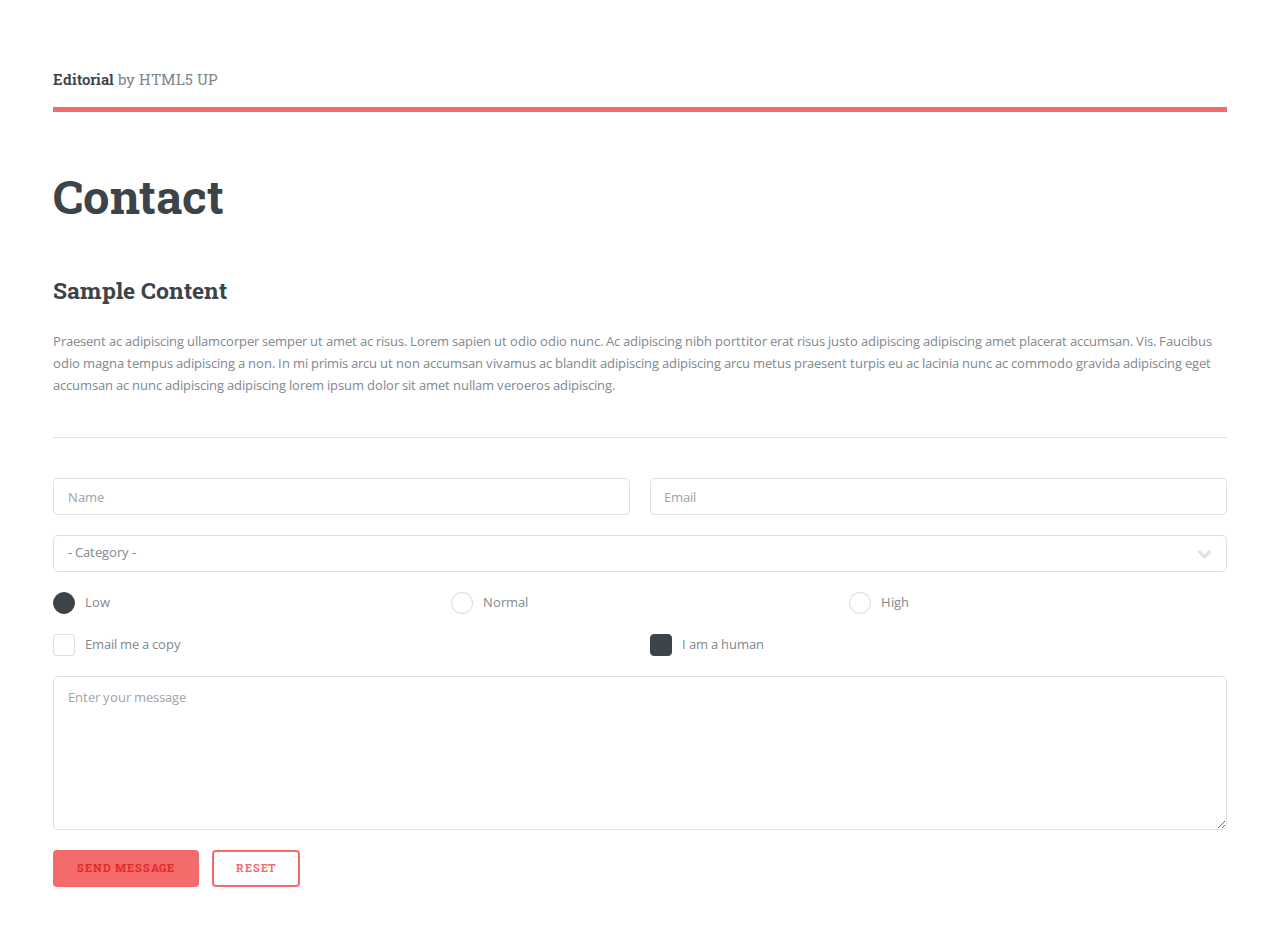
==== commit 6f6761ba: "Formulario de contacto listo" ====
--- a/contact.html
+++ b/contact.html
@@ -45,6 +45,60 @@
 									<hr class="major" />
 
 										<!-- contact -->
+											<form method="post" action="#">
+														<div class="row gtr-uniform">
+															<div class="col-6 col-12-xsmall">
+																<input type="text" name="demo-name" id="demo-name" value="" placeholder="Name" />
+															</div>
+															<div class="col-6 col-12-xsmall">
+																<input type="email" name="demo-email" id="demo-email" value="" placeholder="Email" />
+															</div>
+															<!-- Break -->
+															<div class="col-12">
+																<select name="demo-category" id="demo-category">
+																	<option value="">- Category -</option>
+																	<option value="1">Manufacturing</option>
+																	<option value="1">Shipping</option>
+																	<option value="1">Administration</option>
+																	<option value="1">Human Resources</option>
+																</select>
+															</div>
+															<!-- Break -->
+															<div class="col-4 col-12-small">
+																<input type="radio" id="demo-priority-low" name="demo-priority" checked>
+																<label for="demo-priority-low">Low</label>
+															</div>
+															<div class="col-4 col-12-small">
+																<input type="radio" id="demo-priority-normal" name="demo-priority">
+																<label for="demo-priority-normal">Normal</label>
+															</div>
+															<div class="col-4 col-12-small">
+																<input type="radio" id="demo-priority-high" name="demo-priority">
+																<label for="demo-priority-high">High</label>
+															</div>
+															<!-- Break -->
+															<div class="col-6 col-12-small">
+																<input type="checkbox" id="demo-copy" name="demo-copy">
+																<label for="demo-copy">Email me a copy</label>
+															</div>
+															<div class="col-6 col-12-small">
+																<input type="checkbox" id="demo-human" name="demo-human" checked>
+																<label for="demo-human">I am a human</label>
+															</div>
+															<!-- Break -->
+															<div class="col-12">
+																<textarea name="demo-message" id="demo-message" placeholder="Enter your message" rows="6"></textarea>
+															</div>
+															<!-- Break -->
+															<div class="col-12">
+																<ul class="actions">
+																	<li><input type="submit" value="Send Message" class="primary" /></li>
+																	<li><input type="reset" value="Reset" /></li>
+																</ul>
+															</div>
+														</div>
+													</form>
+
 										<!-- /contact -->
 
 
@@ -62,7 +116,17 @@
 							<!-- /widget-search -->
 
 							<!-- menu -->
-							
+								<nav id="menu">
+									<header class="major">
+										<h2>Menu</h2>
+									</header>
+									<ul>
+										<li><a href="index.html">Home</a></li>
+										<li><a href="event.html">Events</a></li>
+										<li><a href="contact.html">Contact</a></li>
+									</ul>
+								</nav>
+
 							<!-- /menu -->	
 								
 
--- a/assets/css/main.css
+++ b/assets/css/main.css
@@ -1555,7 +1555,7 @@
   .button.primary {
     background-color: #f56a6a;
     box-shadow: none;
-    color: #ffffff !important; }
+    color: #df2b2b !important; }
     input[type="submit"].primary:hover,
     input[type="reset"].primary:hover,
     input[type="button"].primary:hover,
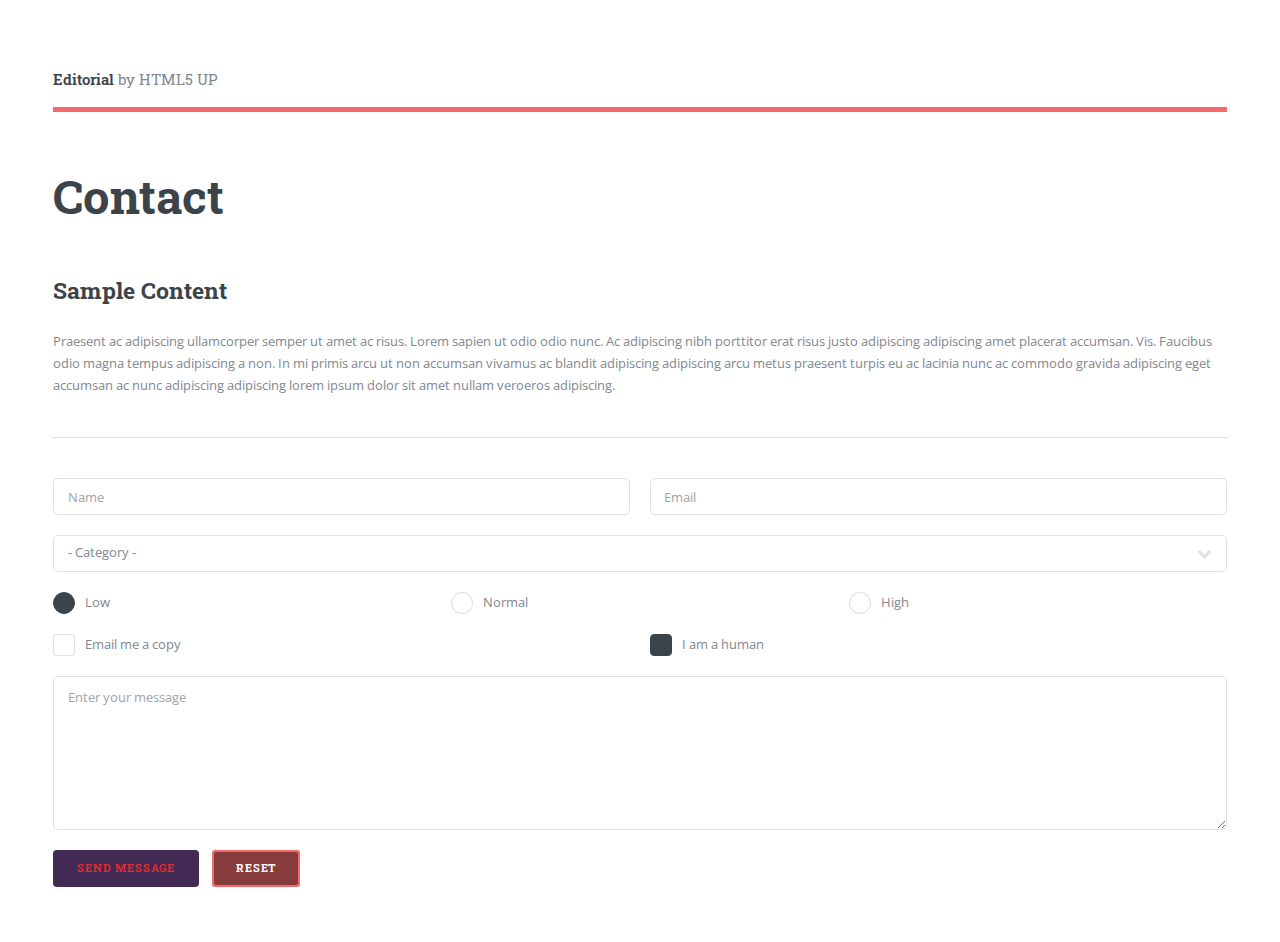
==== commit 6dc3c51b: "Widgets del menu" ====
--- a/contact.html
+++ b/contact.html
@@ -112,7 +112,11 @@
 						<div class="inner">
 
 							<!-- widget-search -->
-
+								<section id="search" class="alt">
+									<form method="post" action="#">
+										<input type="text" name="query" id="query" placeholder="Search" />
+									</form>
+								</section>
 							<!-- /widget-search -->
 
 							<!-- menu -->
@@ -137,6 +141,20 @@
 									</header>
                                     
                                     <!-- widget-minipost -->
+                                    <div class="mini-posts">
+										<article>
+											<a href="#" class="image"><img src="images/pic07.jpg" alt="" /></a>
+											<p>Aenean ornare velit lacus, ac varius enim lorem ullamcorper dolore aliquam.</p>
+										</article>
+										<article>
+											<a href="#" class="image"><img src="images/pic08.jpg" alt="" /></a>
+											<p>Aenean ornare velit lacus, ac varius enim lorem ullamcorper dolore aliquam.</p>
+										</article>
+										<article>
+											<a href="#" class="image"><img src="images/pic09.jpg" alt="" /></a>
+											<p>Aenean ornare velit lacus, ac varius enim lorem ullamcorper dolore aliquam.</p>
+										</article>
+									</div>
 
 							        <!-- /widget-minipost -->
 									
--- a/assets/css/main.css
+++ b/assets/css/main.css
@@ -1189,7 +1189,9 @@
 .icon {
   text-decoration: none;
   border-bottom: none;
-  position: relative; }
+  position: relative; 
+  color: rgb(145, 107, 143);
+}
   .icon:before {
     -moz-osx-font-smoothing: grayscale;
     -webkit-font-smoothing: antialiased;
@@ -1343,6 +1345,7 @@
 ul.icons {
   cursor: default;
   list-style: none;
+  color: rgb(145, 107, 143);
   padding-left: 0; }
   ul.icons li {
     display: inline-block;
@@ -1492,11 +1495,11 @@
   -webkit-transition: background-color 0.2s ease-in-out, color 0.2s ease-in-out;
   -ms-transition: background-color 0.2s ease-in-out, color 0.2s ease-in-out;
   transition: background-color 0.2s ease-in-out, color 0.2s ease-in-out;
-  background-color: transparent;
+  background-color: #873c3c;
   border-radius: 0.375em;
   border: 0;
   box-shadow: inset 0 0 0 2px #f56a6a;
-  color: #f56a6a !important;
+  color: white !important;
   cursor: pointer;
   display: inline-block;
   font-family: "Roboto Slab", serif;
@@ -1521,7 +1524,7 @@
   input[type="button"]:active,
   button:active,
   .button:active {
-    background-color: rgba(245, 106, 106, 0.15); }
+    background-color: rgb(67, 42, 84); }
   input[type="submit"].icon:before,
   input[type="reset"].icon:before,
   input[type="button"].icon:before,
@@ -1539,6 +1542,7 @@
   input[type="button"].small,
   button.small,
   .button.small {
+
     font-size: 0.6em; }
   input[type="submit"].large,
   input[type="reset"].large,
@@ -1553,7 +1557,7 @@
   input[type="button"].primary,
   button.primary,
   .button.primary {
-    background-color: #f56a6a;
+    background-color: rgb(67, 42, 84);
     box-shadow: none;
     color: #df2b2b !important; }
     input[type="submit"].primary:hover,
@@ -1561,7 +1565,7 @@
     input[type="button"].primary:hover,
     button.primary:hover,
     .button.primary:hover {
-      background-color: #f67878; }
+      background-color: rgb(67, 42, 84); }
     input[type="submit"].primary:active,
     input[type="reset"].primary:active,
     input[type="button"].primary:active,
@@ -2185,9 +2189,13 @@
     #banner .image {
       max-height: 35vh; } }
 
+footer{
+  background: rgb(36, 103, 145);
+}
+
 /* Footer */
 #footer .copyright {
-  color: #9fa3a6;
+  color: white;
   font-size: 0.9em; }
   #footer .copyright a {
     color: inherit; }
@@ -2198,7 +2206,7 @@
   -webkit-user-select: none;
   -ms-user-select: none;
   user-select: none;
-  color: #3d4449;
+  color: rgb(67, 42, 84);
   font-family: "Roboto Slab", serif;
   font-weight: 400;
   letter-spacing: 0.075em;
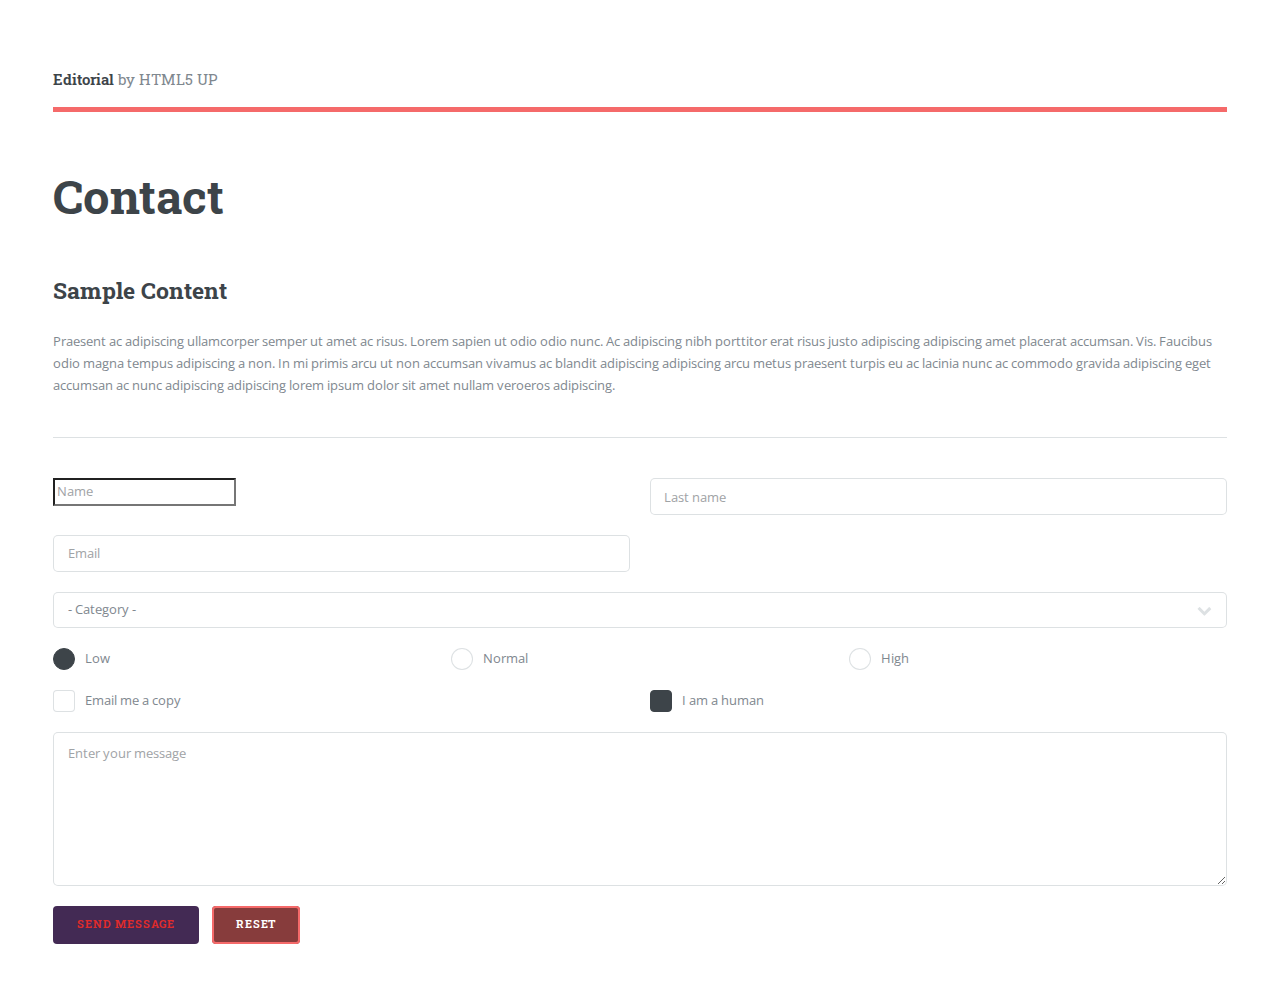
==== commit 2b39f862: "Se agrega campo de texto, de emergencia en el formulario" ====
--- a/contact.html
+++ b/contact.html
@@ -48,7 +48,10 @@
 											<form method="post" action="#">
 														<div class="row gtr-uniform">
 															<div class="col-6 col-12-xsmall">
-																<input type="text" name="demo-name" id="demo-name" value="" placeholder="Name" />
+																<input type="Last next" name="demo-name" id="demo-name" value="" placeholder="Name" />
+															</div>
+															<div class="col-6 col-12-xsmall">
+																<input type="text" name="demo-name" id="demo-name" value="" placeholder="Last name" />
 															</div>
 															<div class="col-6 col-12-xsmall">
 																<input type="email" name="demo-email" id="demo-email" value="" placeholder="Email" />
